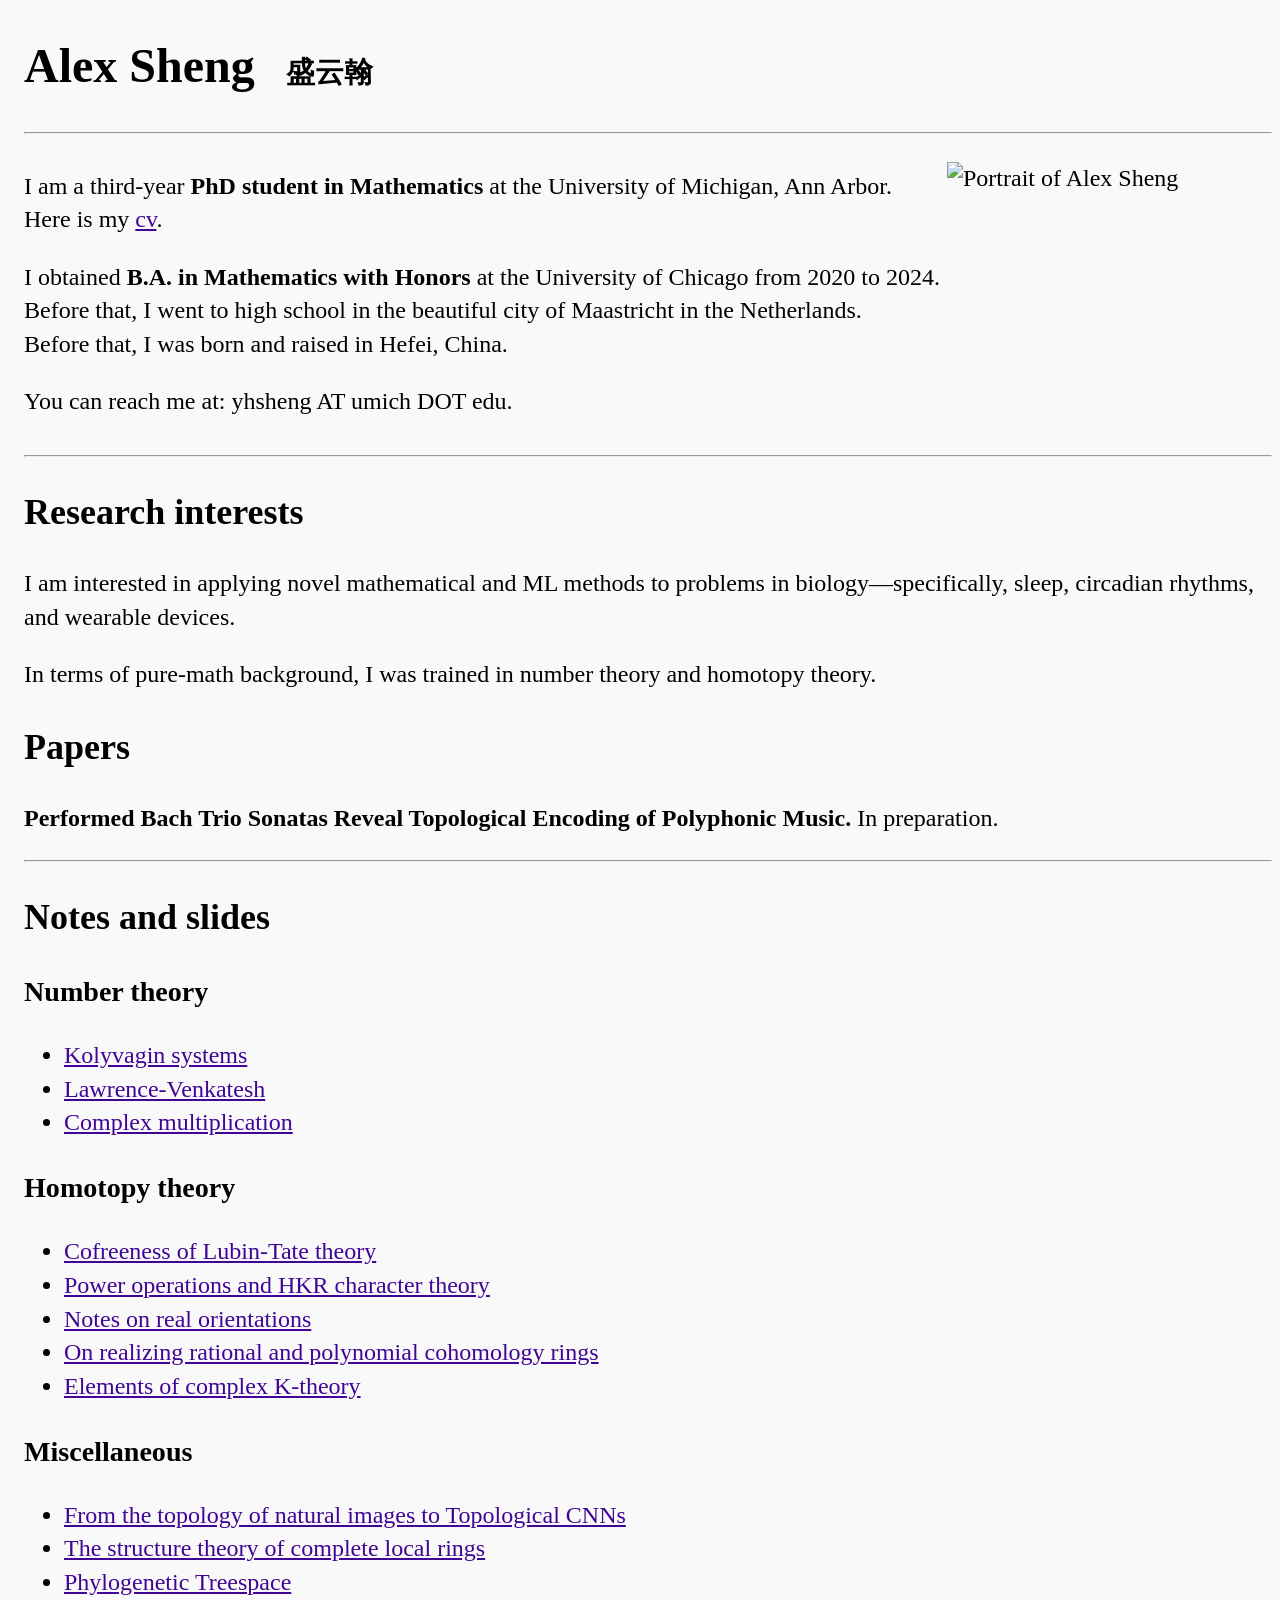
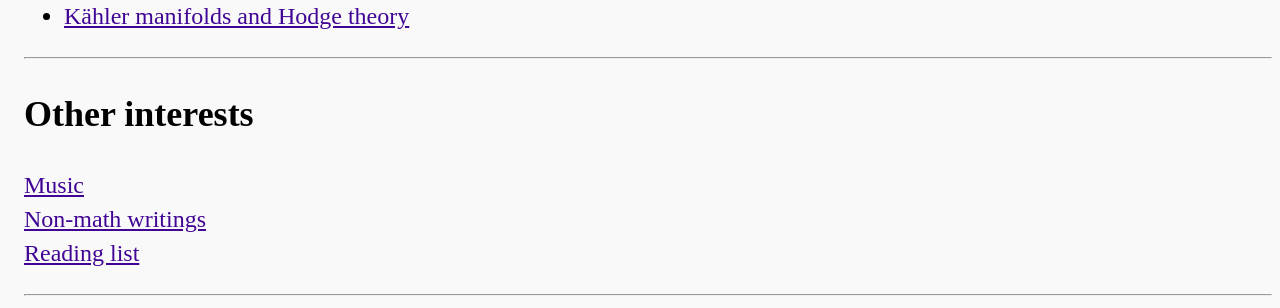
==== index.html @ 17b62e19 "Add files via upload" ====
<!DOCTYPE html>
<html lang="en">
<head>
  <meta charset="UTF-8">
  <meta name="viewport" content="width=device-width, initial-scale=1.0">
  <title>Alex Sheng</title>
 
  <!-- Mostly browser-default HTML, with only colors, slightly larger text, and portrait placement customized. -->
  <!--#6e00c7-->
  <!--#f0f4ff-->
  <!--#D1C6D6 emerton-->
  <!--#410595 danny calegari link-->
  <!--      font-family:
        Iowan Old Style,
        "Palatino Linotype",
        "Book Antiqua",
        "Songti SC",
        "STSong",
        "Noto Serif CJK SC",
        "SimSun",
        serif;
      line-height: 1.4;-->
  <style>
    body {
      background-color: #f9f9f9;
      font-size: 24px;
      margin-left: 24px;
      line-height: 1.4;
    }

    h1 small {font-size: 0.6em;}

    hr {
     max-width: 1600px;
      margin-left: 0;
    }

    a { color: #410595; }

    /* Keep the picture close to the left-aligned biography, not at the edge of the screen. */
    .introduction {
      max-width: 1600px;
      display: flow-root;
    }

    .portrait {
      float: right;
      width: 325px;
      max-width: 35%;
      height: auto;
      margin: 0.7em 0 1em 1.5em;
    }

    @media (max-width: 600px) {
      .portrait {
        float: none;
        display: block;
        max-width: 100%;
        margin: 0 0 1em 0;
      }
    }
  </style>
</head>
<body>
  <header>
    <h1>Alex Sheng &nbsp;<small> 盛云翰</small></h1>
  </header>

<hr>

  <main>
    <div class="introduction">
      <img class="portrait" src="p3.jpeg" alt="Portrait of Alex Sheng" width="350">

      <p>I am a third-year <strong>PhD student in Mathematics</strong> at the University of Michigan, Ann Arbor.<br>
        Here is my <a href="files/cv.pdf">cv</a>.</p>

      <p>I obtained <strong>B.A. in Mathematics with Honors</strong> at the University of Chicago from 2020 to 2024.<br>
        Before that, I went to high school in the beautiful city of Maastricht in the Netherlands.<br>
        Before that, I was born and raised in Hefei, China.</p>
      <p>You can reach me at: yhsheng AT umich DOT edu.</p>
    </div>

    <hr>

    <h2 id="research">Research interests</h2>
    <p>I am interested in applying novel mathematical and ML methods to problems in biology—specifically, sleep, circadian rhythms, and wearable devices.</p>
    <p>In terms of pure-math background, I was trained in number theory and homotopy theory.</p>

    <h2 id="papers">Papers</h2>
    <p><strong>Performed Bach Trio Sonatas Reveal Topological Encoding of Polyphonic Music.</strong> In preparation.</p>

    <hr>

    <h2 id="notes">Notes and slides</h2>

    <h3>Number theory</h3>
    <ul>
      <li><a href="files/kolyvagin.pdf">Kolyvagin systems</a></li>
      <li><a href="files/lv.pdf">Lawrence-Venkatesh</a></li>
      <li><a href="files/cm.pdf">Complex multiplication</a></li>
    </ul>

    <h3>Homotopy theory</h3>
    <ul>
      <li><a href="files/cofree.pdf">Cofreeness of Lubin-Tate theory</a></li>
      <li><a href="files/power.pdf">Power operations and HKR character theory</a></li>
      <li><a href="files/real.pdf">Notes on real orientations</a></li>
      <li><a href="files/realizing.pdf">On realizing rational and polynomial cohomology rings</a></li>
      <li><a href="files/ktheory.pdf">Elements of complex K-theory</a></li>
    </ul>

    <h3>Miscellaneous</h3>
    <ul>
      <li><a href="files/tcnn.pdf">From the topology of natural images to Topological CNNs</a></li>
      <li><a href="files/cohen.pdf">The structure theory of complete local rings</a></li>
      <li><a href="files/tree.pdf">Phylogenetic Treespace</a></li>
      <li><a href="files/hodge.pdf">Kähler manifolds and Hodge theory</a></li>
    </ul>

    <hr>

    <h2>Other interests</h2>
      <p><a href="music.html">Music</a><br>
      <a href="writings.html">Non-math writings</a><br>
      <a href="reading.html">Reading list</a></p>
  </main>

  <hr>
</body>
</html>
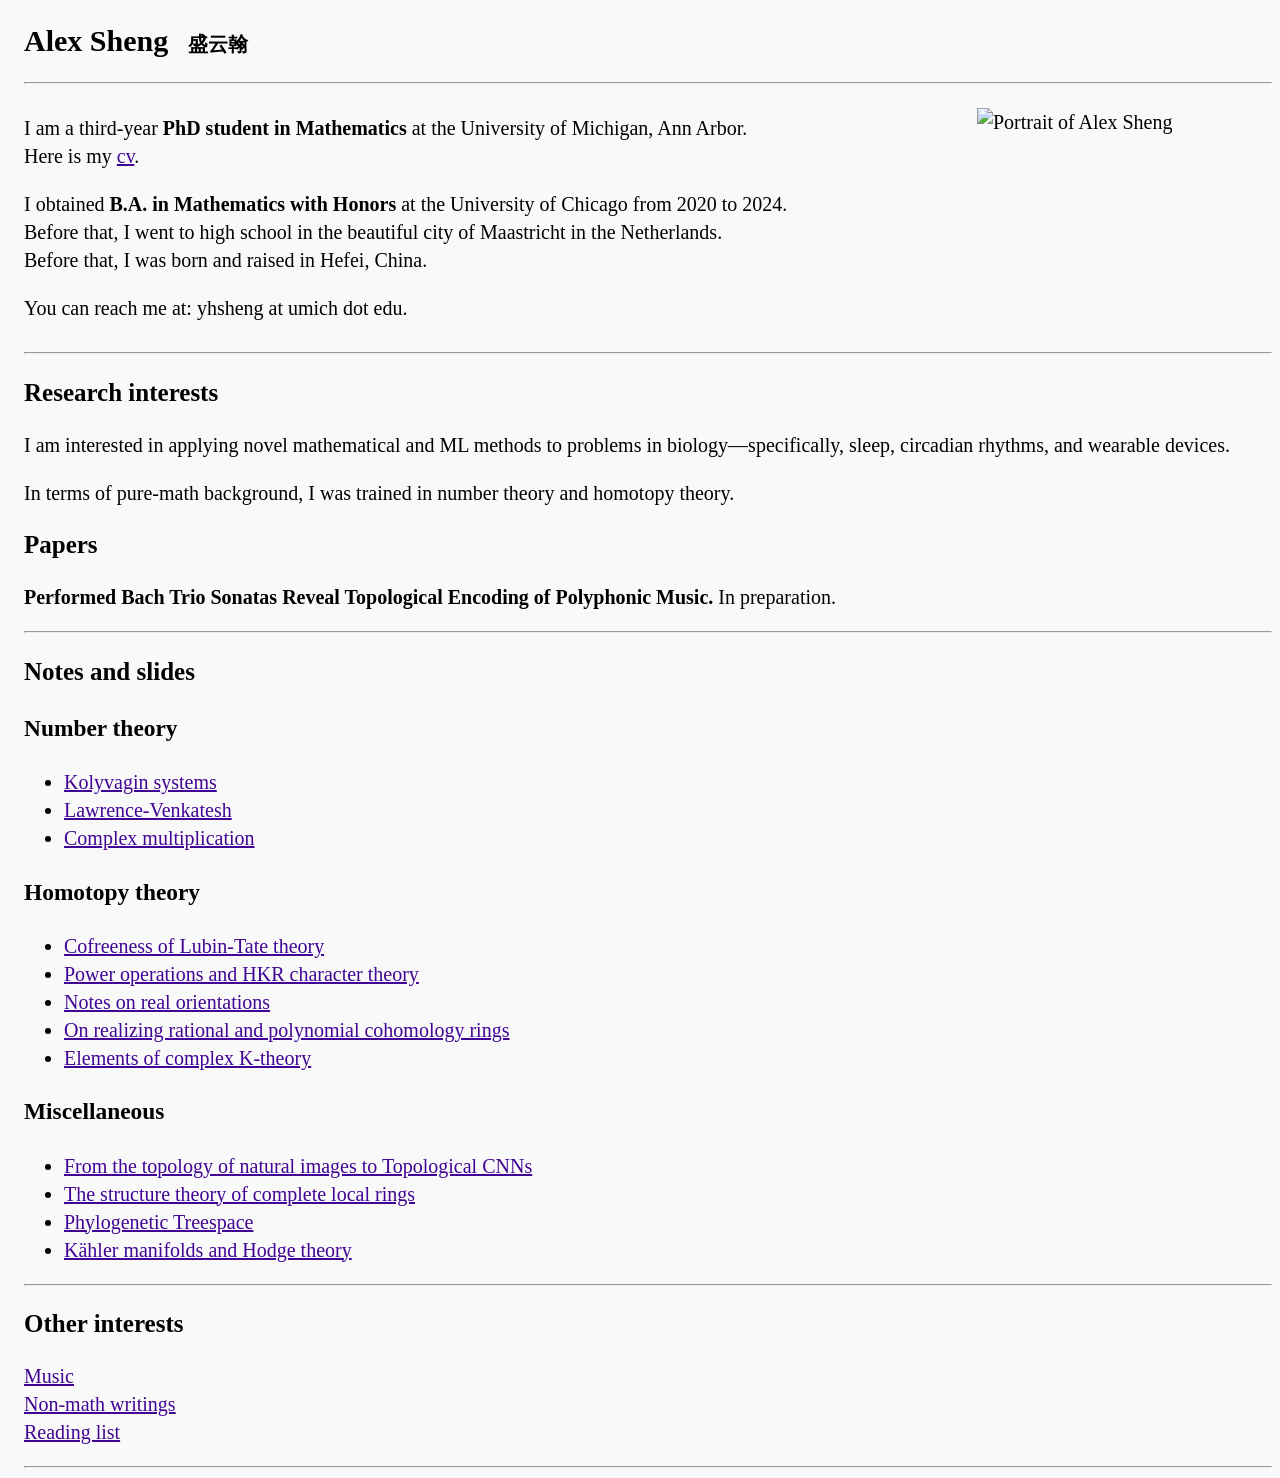
==== commit 4c7145fa: "Add files via upload" ====
--- a/index.html
+++ b/index.html
@@ -23,15 +23,23 @@
   <style>
     body {
       background-color: #f9f9f9;
-      font-size: 24px;
+      font-size: 20px;
       margin-left: 24px;
       line-height: 1.4;
     }
 
-    h1 small {font-size: 0.6em;}
+    h1 small {font-size: 0.65em;}
+
+    h1{
+      font-size: 1.5em;
+    }
+
+    h2{
+      font-size: 1.25em;
+    }
 
     hr {
-     max-width: 1600px;
+     max-width: 1250px;
       margin-left: 0;
     }
 
@@ -39,13 +47,13 @@
 
     /* Keep the picture close to the left-aligned biography, not at the edge of the screen. */
     .introduction {
-      max-width: 1600px;
+      max-width: 1250px;
       display: flow-root;
     }
 
     .portrait {
       float: right;
-      width: 325px;
+      width: 295px;
       max-width: 35%;
       height: auto;
       margin: 0.7em 0 1em 1.5em;
@@ -70,7 +78,7 @@
 
   <main>
     <div class="introduction">
-      <img class="portrait" src="p3.jpeg" alt="Portrait of Alex Sheng" width="350">
+      <img class="portrait" src="assets/profile.jpeg" alt="Portrait of Alex Sheng" width="350">
 
       <p>I am a third-year <strong>PhD student in Mathematics</strong> at the University of Michigan, Ann Arbor.<br>
         Here is my <a href="files/cv.pdf">cv</a>.</p>
@@ -78,7 +86,7 @@
       <p>I obtained <strong>B.A. in Mathematics with Honors</strong> at the University of Chicago from 2020 to 2024.<br>
         Before that, I went to high school in the beautiful city of Maastricht in the Netherlands.<br>
         Before that, I was born and raised in Hefei, China.</p>
-      <p>You can reach me at: yhsheng AT umich DOT edu.</p>
+      <p>You can reach me at: yhsheng at umich dot edu.</p>
     </div>
 
     <hr>
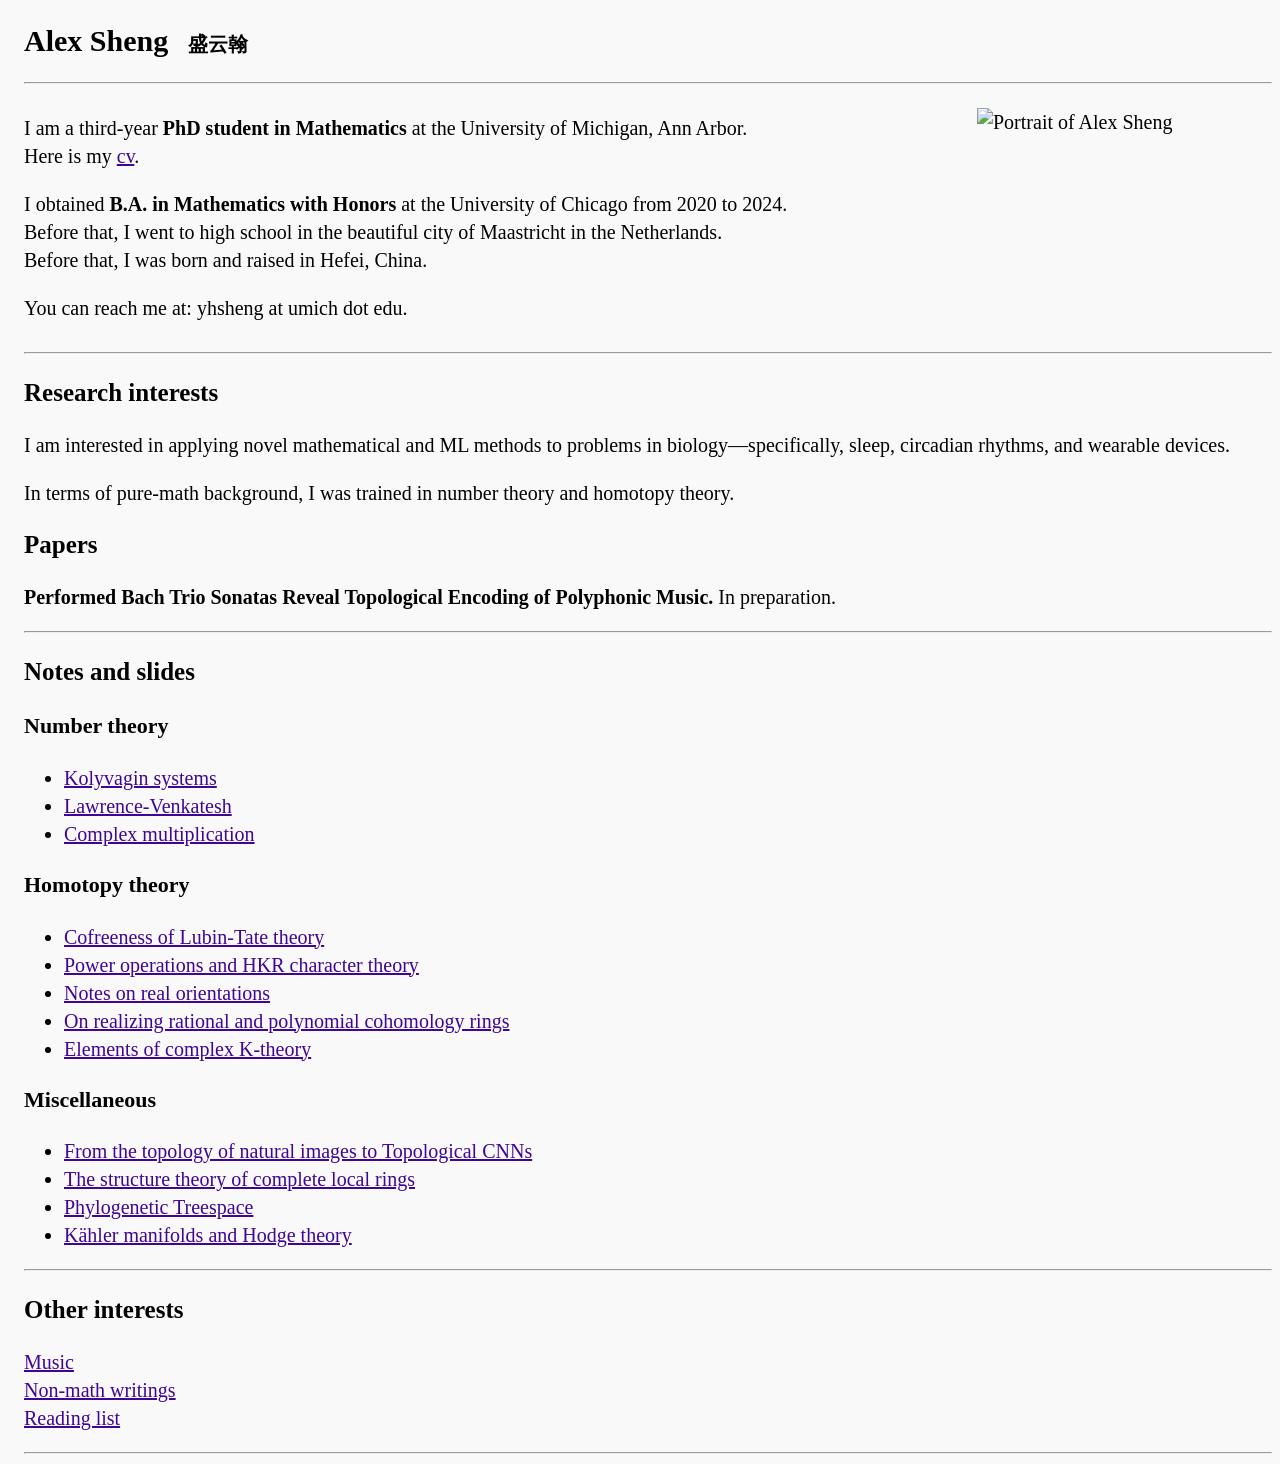
==== commit 44eb84b5: "Add files via upload" ====
--- a/index.html
+++ b/index.html
@@ -37,6 +37,11 @@
     h2{
       font-size: 1.25em;
     }
+
+    h3{
+      font-size: 1.1em;
+    }
+
 
     hr {
      max-width: 1250px;
@@ -78,7 +83,7 @@
 
   <main>
     <div class="introduction">
-      <img class="portrait" src="assets/profile.jpeg" alt="Portrait of Alex Sheng" width="350">
+      <img class="portrait" src="p1.jpeg" alt="Portrait of Alex Sheng" width="350">
 
       <p>I am a third-year <strong>PhD student in Mathematics</strong> at the University of Michigan, Ann Arbor.<br>
         Here is my <a href="files/cv.pdf">cv</a>.</p>
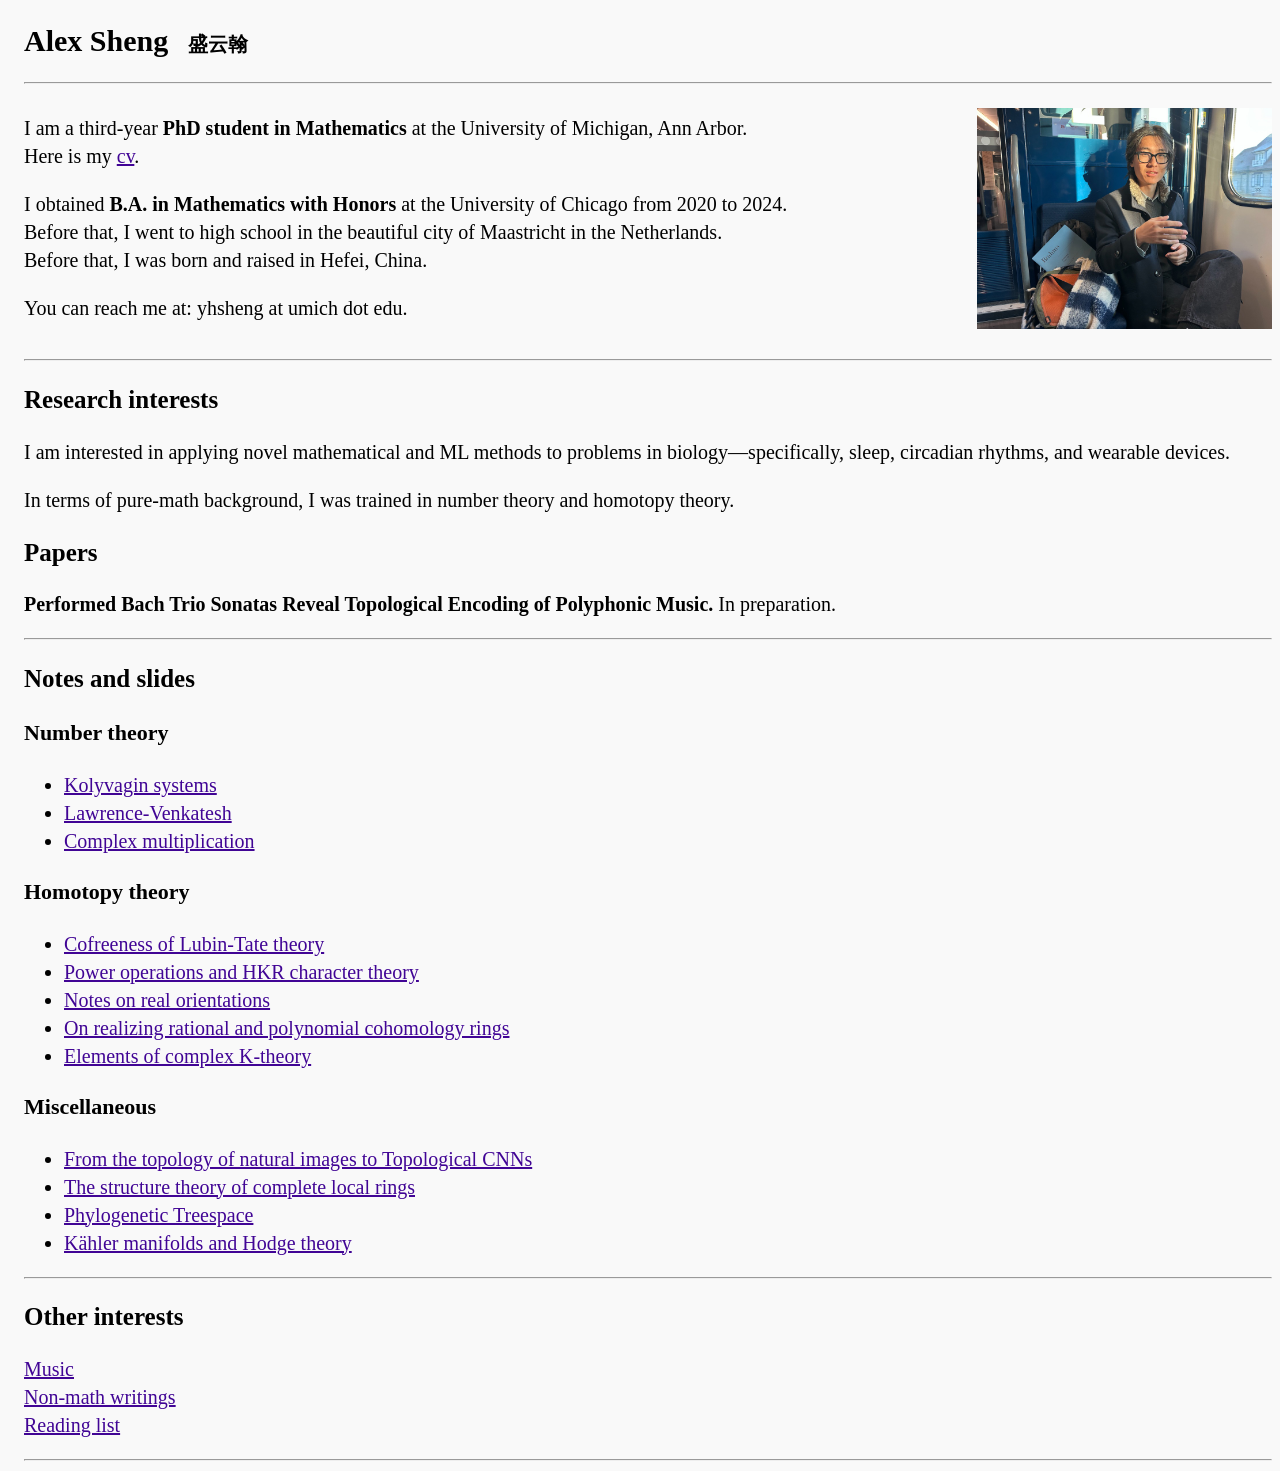
==== commit c000f105: "Add files via upload" ====
--- a/index.html
+++ b/index.html
@@ -83,7 +83,7 @@
 
   <main>
     <div class="introduction">
-      <img class="portrait" src="p1.jpeg" alt="Portrait of Alex Sheng" width="350">
+      <img class="portrait" src="assets/profile.jpeg" alt="Portrait of Alex Sheng" width="350">
 
       <p>I am a third-year <strong>PhD student in Mathematics</strong> at the University of Michigan, Ann Arbor.<br>
         Here is my <a href="files/cv.pdf">cv</a>.</p>
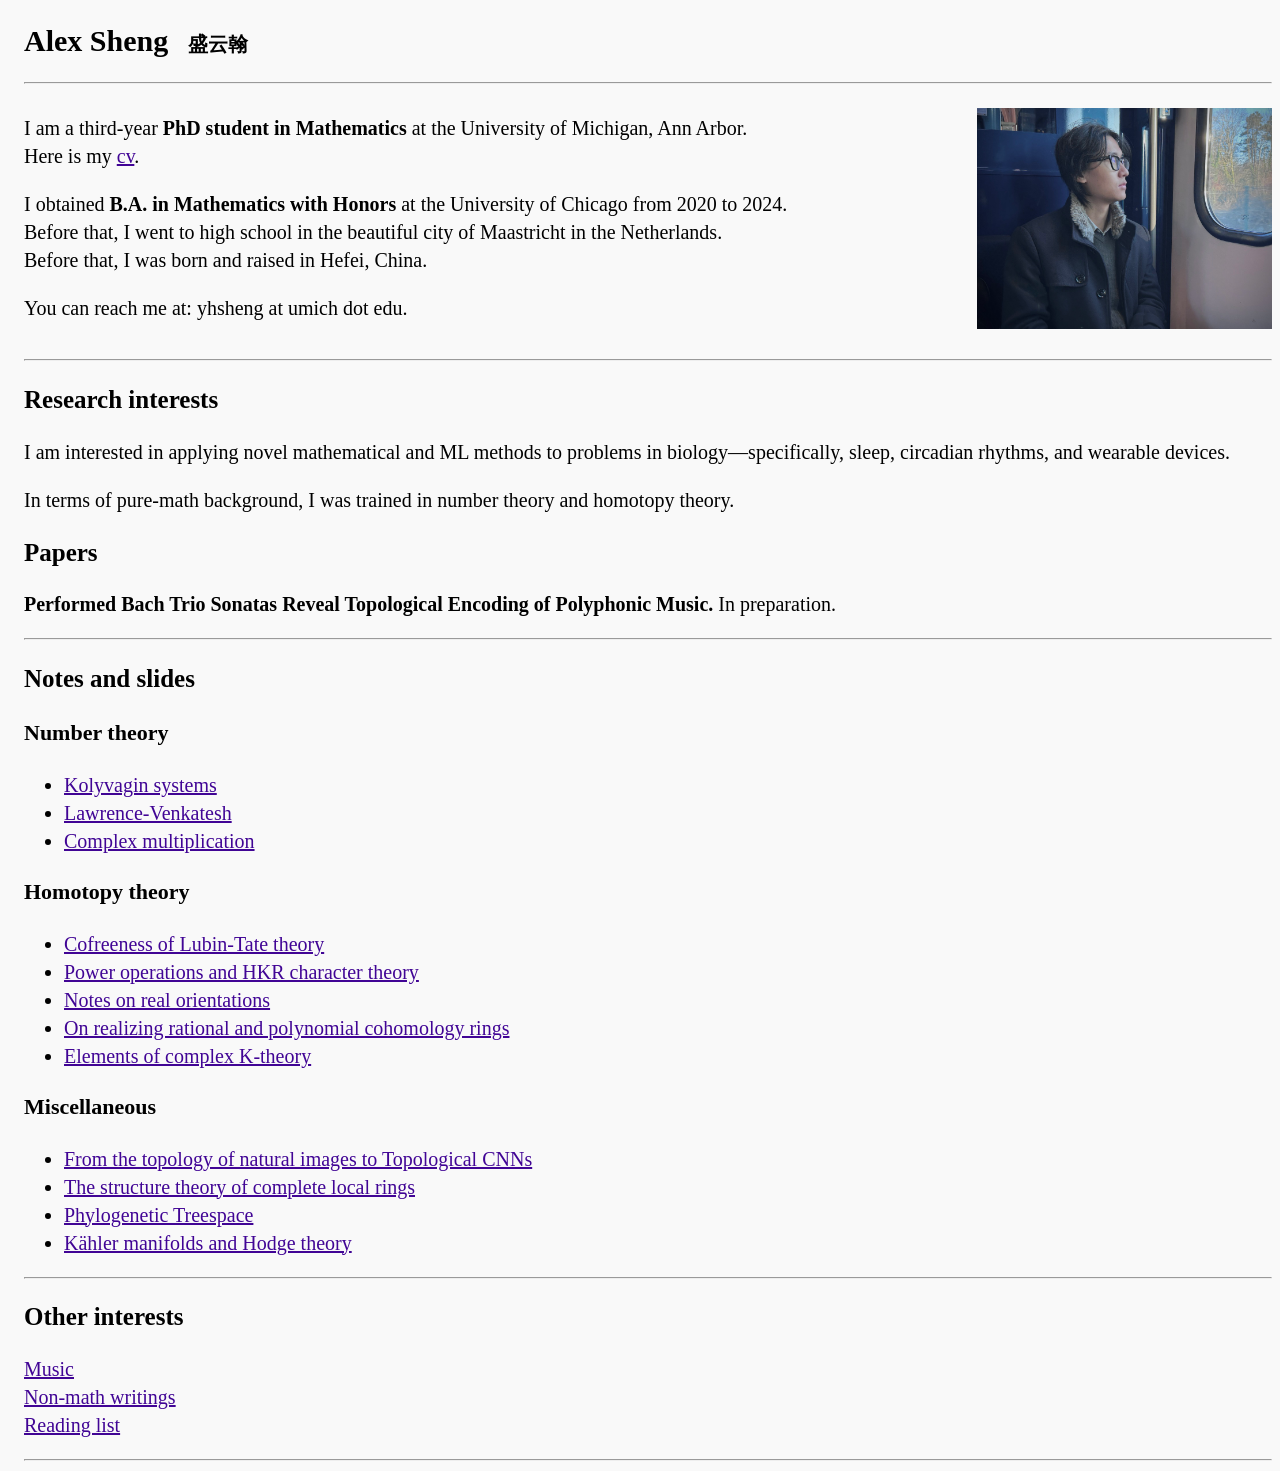
==== commit 6faa2b3b: "Use profile2.jpeg for homepage portrait" ====
--- a/index.html
+++ b/index.html
@@ -83,7 +83,7 @@
 
   <main>
     <div class="introduction">
-      <img class="portrait" src="assets/profile.jpeg" alt="Portrait of Alex Sheng" width="350">
+      <img class="portrait" src="assets/profile2.jpeg" alt="Portrait of Alex Sheng" width="350">
 
       <p>I am a third-year <strong>PhD student in Mathematics</strong> at the University of Michigan, Ann Arbor.<br>
         Here is my <a href="files/cv.pdf">cv</a>.</p>
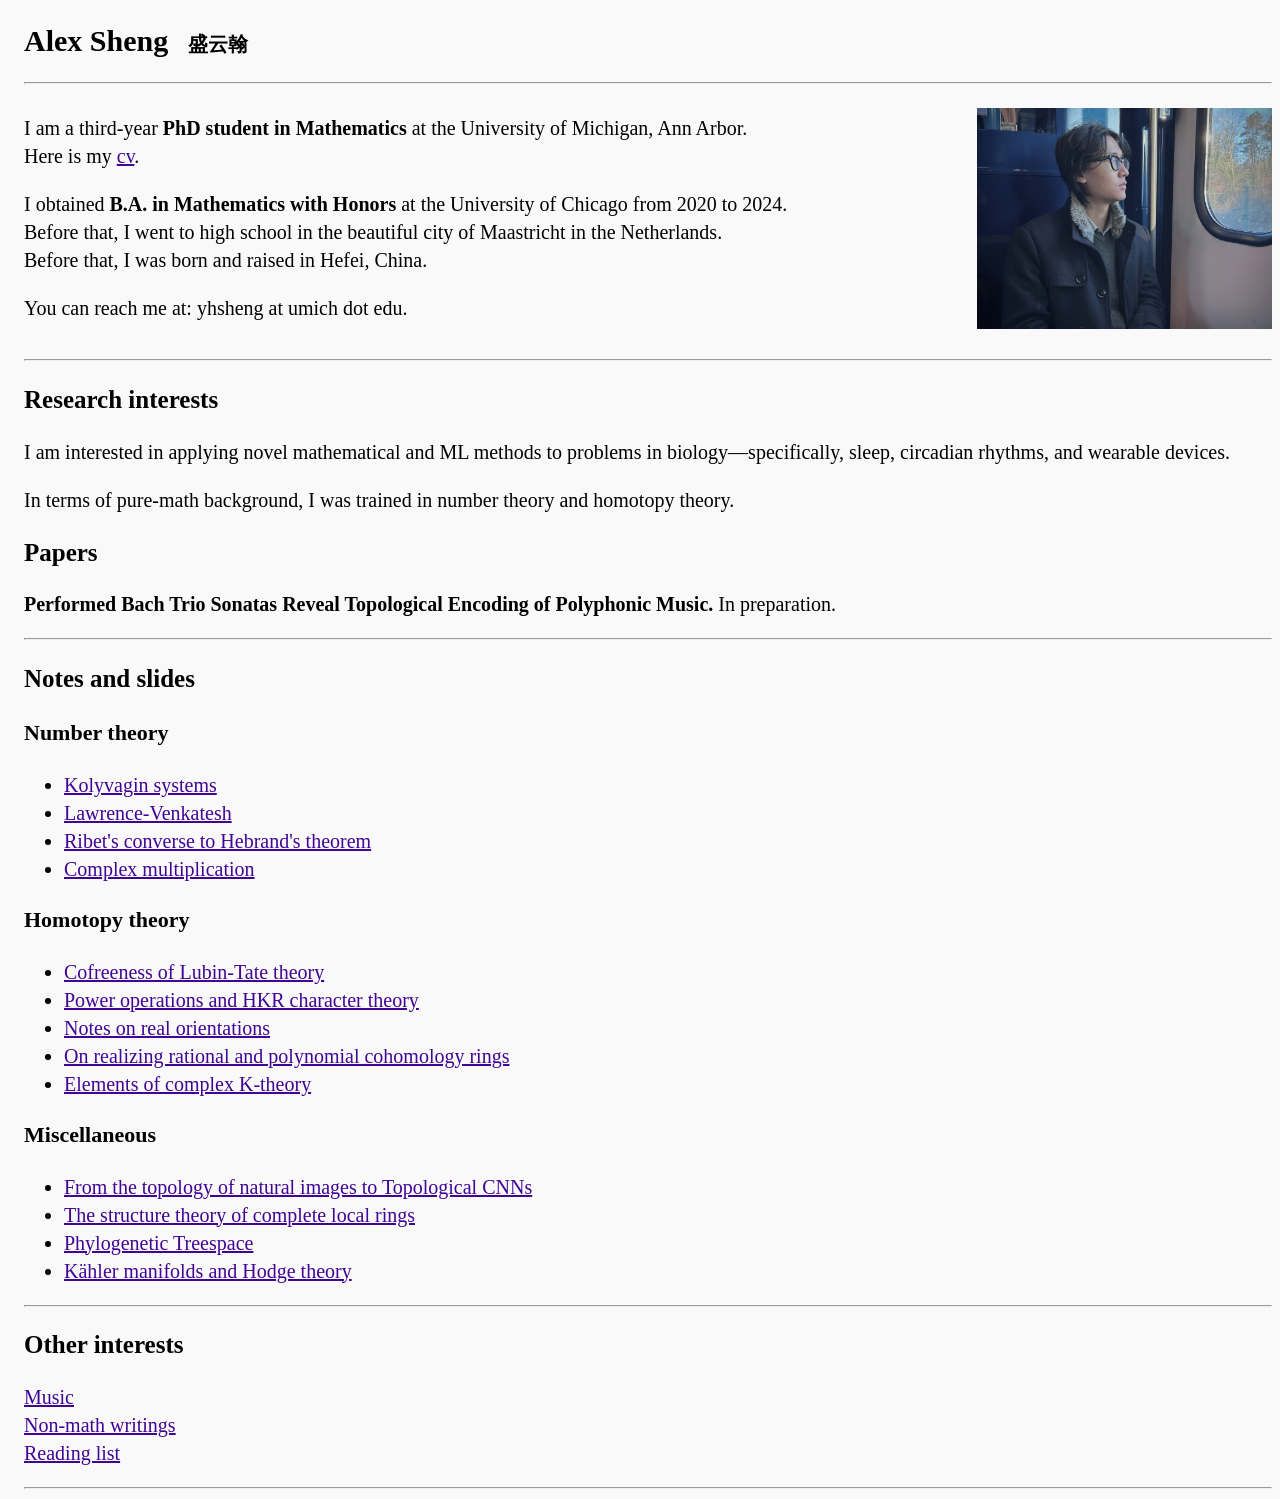
==== commit 54c20c9f: "Add link to Ribet's converse to Hebrand's theorem" ====
--- a/index.html
+++ b/index.html
@@ -59,7 +59,10 @@
     .portrait {
       float: right;
       width: 295px;
+      aspect-ratio: 4/3;
       max-width: 35%;
+      object-fit: cover;
+      object-position: center;
       height: auto;
       margin: 0.7em 0 1em 1.5em;
     }
@@ -111,6 +114,7 @@
     <ul>
       <li><a href="files/kolyvagin.pdf">Kolyvagin systems</a></li>
       <li><a href="files/lv.pdf">Lawrence-Venkatesh</a></li>
+      <li><a href="files/ribet.pdf">Ribet's converse to Hebrand's theorem</a></li>
       <li><a href="files/cm.pdf">Complex multiplication</a></li>
     </ul>
 
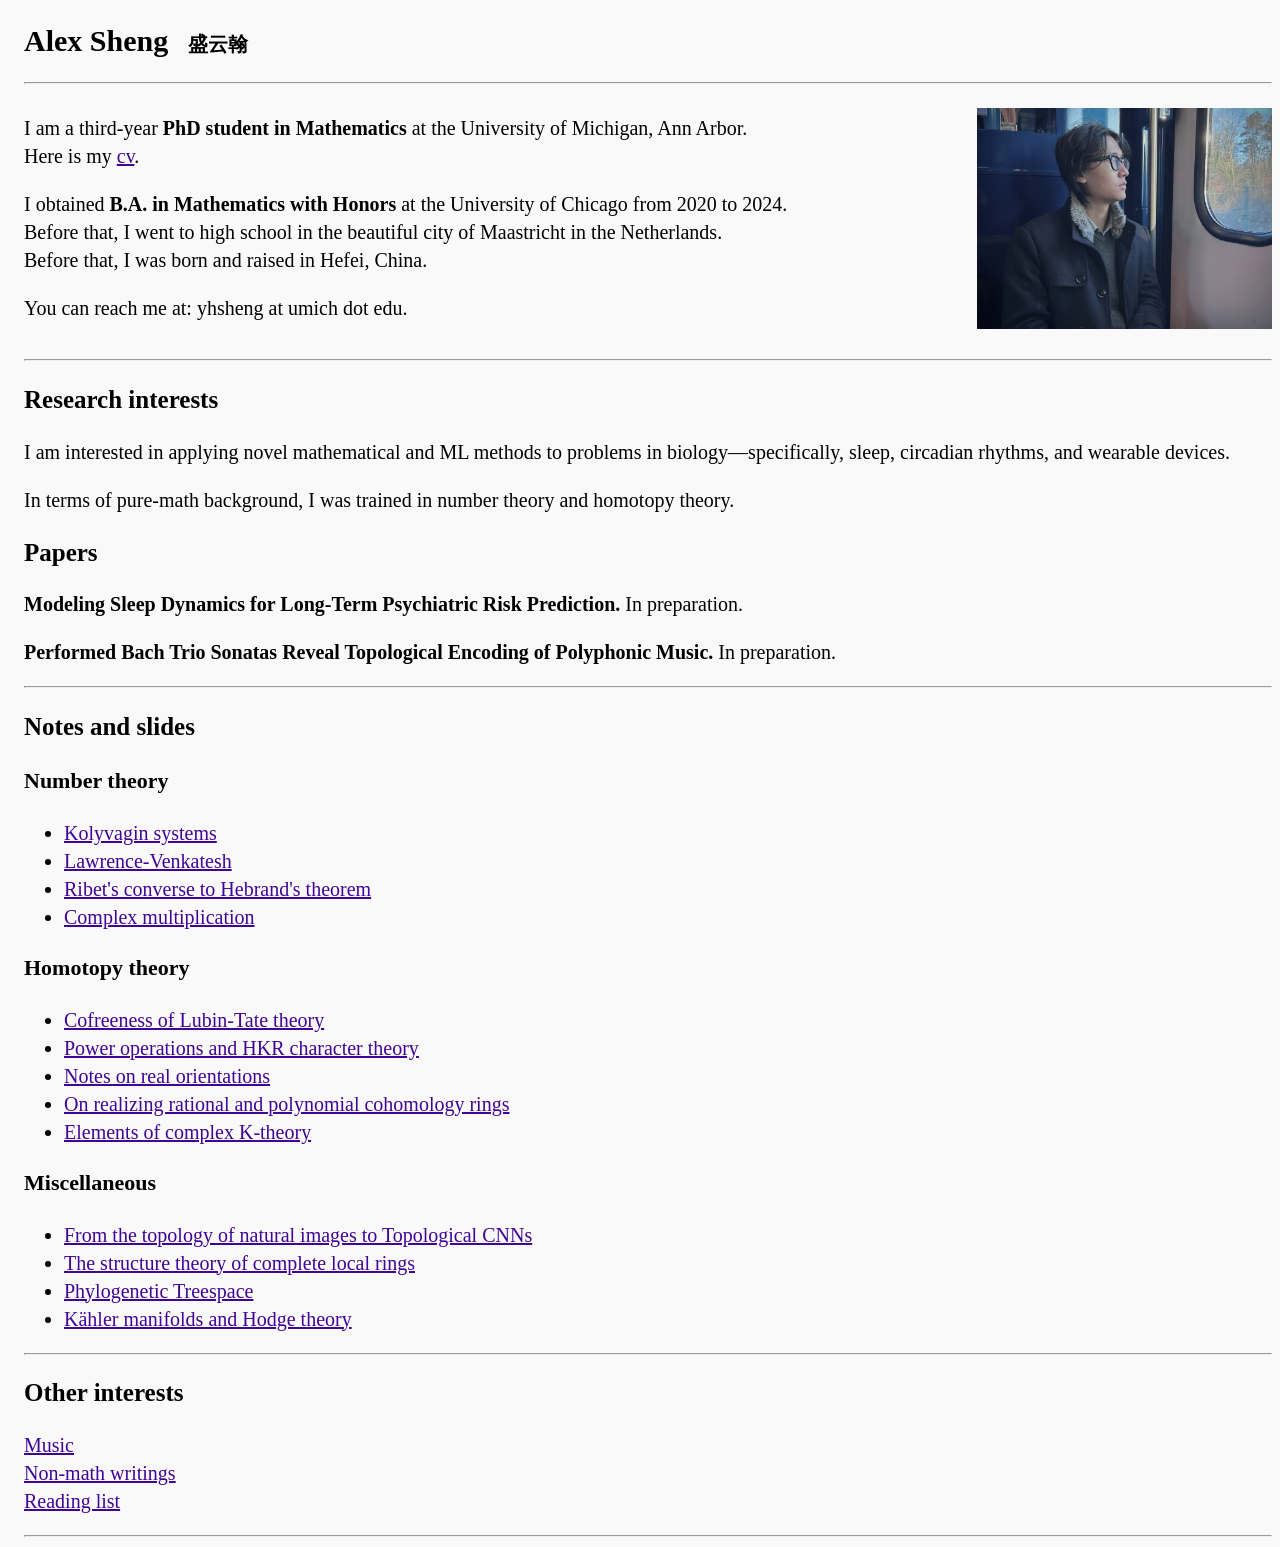
==== commit 85509e7f: "Add new paper title to index.html" ====
--- a/index.html
+++ b/index.html
@@ -104,6 +104,7 @@
     <p>In terms of pure-math background, I was trained in number theory and homotopy theory.</p>
 
     <h2 id="papers">Papers</h2>
+    <p><strong>Modeling Sleep Dynamics for Long-Term Psychiatric Risk Prediction.</strong> In preparation.</p>
     <p><strong>Performed Bach Trio Sonatas Reveal Topological Encoding of Polyphonic Music.</strong> In preparation.</p>
 
     <hr>
